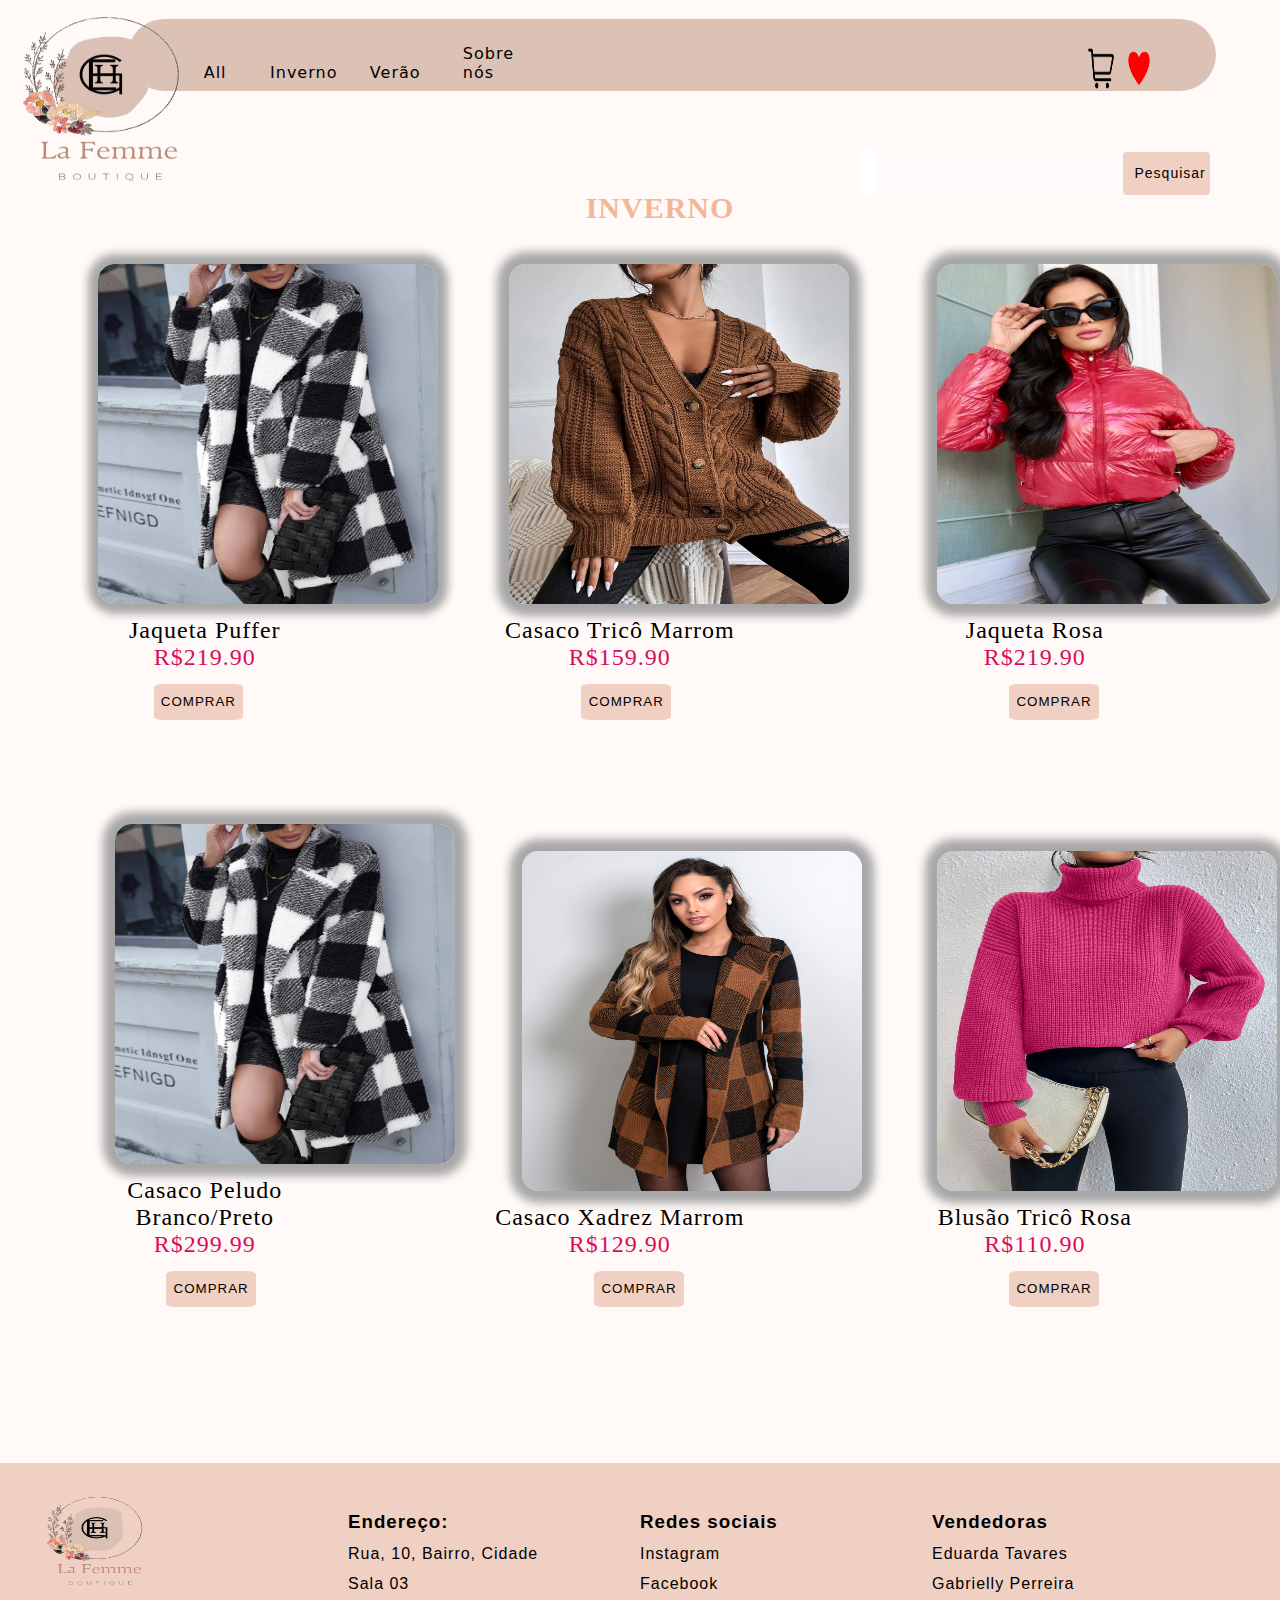
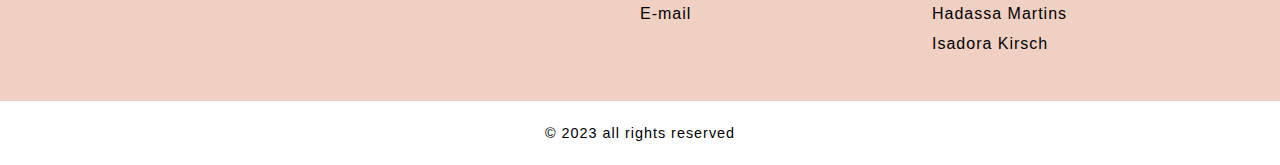
==== pagina2.html @ db5871ba "subi os arquivos" ====
<!DOCTYPE html>
<html>

    <head>
        <meta charset="UTF-8">
        <meta http-equiv="X-UA-Compatible" content="IE=edge">
        <meta name="viewport" content="width=device-width, initial-scale=1.0"> <!--define a largura da página para seguir a
        largura da tela do dispositivo e define o nível de zoom inicial quando a página é carregada pela primeira.-->
        <meta name="keywords" content="Roupas, Mulheres, Verão, Inverno, Loja">
        <link rel="stylesheet" type="text/css" href="style.css">
        <link rel="stylesheet" href="https://cdnjs.cloudflare.com/ajax/libs/font-awesome/6.4.0/css/all.min.css" integrity="sha512-iecdLmaskl7CVkqkXNQ/ZH/XLlvWZOJyj7Yy7tcenmpD1ypASozpmT/E0iPtmFIB46ZmdtAc9eNBvH0H/ZpiBw==" crossorigin="anonymous" referrerpolicy="no-referrer" />
        <title>La Femme Boutique</title>
    </head>

    <body>
        <div class="search-box">
            <input type="text" class="search-text" placeholder="Pesquisar...">
            <button id="btn" >Pesquisar</button>
        </div>  
        <header>
            <nav class="menu">
                <ul>
                  <li>
                    <a href="index.html">All</a>
                  </li>
                  <li>
                    <a href="pagina2.html">Inverno</a>
                  </li>
                  <li>
                    <a href="pagina3.html">Verão</a>
                  </li>
                  <li>
                    <a href="pagina4.html">Sobre nós</a>
                  </li>
                </ul>
              </nav>
                  <img id="logo" src="imgindex/logo.png" href="index.html" width="250vw" height="200vh"> 
        </header>
        <img src="img2/coraçaõvermelho.png" alt="" id="coracao" width="2%" height="5%">
        <img src="img2/carrinho.png" alt="" id="carrinho" height="5%" width="2%">  
    <body>
        </div>
        <h2>INVERNO</h2>
        <div class="container">
            <div class="left-div">
                <img id="img1" width="340px" height="340px" src="img2/FotoPág2.jpeg">
                <p id="roupas">Jaqueta Puffer </p>
                <p id="valor">R$219.90</p>
                <button id="comprarp22">COMPRAR</button>
            </div>
            <div class="middle-div">
                <img id="img2" width="340px" height="340px" src="img2/CasacoMarrom.jpeg">
                <p id="roupas">Casaco Tricô Marrom</p>
                <p id="valor">R$159.90</p>
                <button id="comprarp23">COMPRAR</button>
            </div>
            <div class="right-div">
                <img id="img3" width="340px" height="340px" src="img2/CasacoRosa.jpeg">
                <p id="roupas">Jaqueta Rosa</p>
                <p id="valor">R$219.90</p>
                <button id="comprarp2">COMPRAR</button>
            </div>
            <div class="left-div">
                <img id="img4" width="340px" height="340px" src="img2/FotoPág2.jpeg">
                <p id="roupas">Casaco Peludo Branco/Preto</p>
                <p id="valor">R$299.99</p>
                <button id="comprarp24">COMPRAR</button>
            </div>
            <div class="middle-div">
                <img id="img5" width="340px" height="340px" src="img2/CasacoMarrom2.jpeg">
                <p id="roupas">Casaco Xadrez Marrom</p>
                <p id="valor">R$129.90</p>
                <button id="comprarp2">COMPRAR</button>
            </div>
            <div class="right-div">
                <img id="img6" width="340px" height="340px" src="img2/TricoRosa.jpeg">
                <p id="roupas">Blusão Tricô Rosa</p>
                <p id="valor">R$110.90</p>
                <button id="comprarp2">COMPRAR</button>
        </div>
    </body>
    <main></main>
    <footer>
        <div id="footer_content">
            <div id="footer_contacts">
                <img id="logo-footer" src="img2/remove.bg.png">
            </div>
            <ul class="footer-list">
              <li>
                <h3>Endereço:</h3>
              </li> 
               <li>
                <a href="" class="footer-link">Rua, 10, Bairro, Cidade</a>
               </li>
               <li>
                <a href="" class="footer-link">Sala 03</a>
               </li>
            </ul>
            <ul class="footer-list">
                <li>
                  <h3>Redes sociais</h3>
                </li> 
                 <li>
                  <a href="" class="footer-link">Instagram</a>
                 </li>
                 <li>
                  <a href="" class="footer-link">Facebook</a>
                 </li>
                 <li>
                  <a href="" class="footer-link">E-mail</a>
                 </li>
              </ul>
              <ul class="footer-list">
                <li>
                  <h3>Vendedoras</h3>
                </li> 
                 <li>
                  <a href="" class="footer-link">Eduarda Tavares</a>
                 </li>
                 <li>
                  <a href="" class="footer-link">Gabrielly Perreira</a>
                 </li>
                 <li>
                  <a href="" class="footer-link">Hadassa Martins</a>
                 </li>
                 <li>
                    <a href="" class="footer-link">Isadora Kirsch</a>
                   </li>
              </ul>
              </div>
        </div>
        <div id="footer_copyright">
            &#169
            2023 all rights reserved <!--copyright-->
        </div>
    </footer>
</html>
---- style.css ----
/*INDEX*/

body{
  background-color: #fffaf8;
}

header{
   justify-content: space-between;
    background-color: #dcc1b5;
    height: 8vh;
    width: 85vw;
    padding-top: 0%;
    margin-top: 1.5%;
    border-radius: 40px;
    margin-left: 10%;
}

#logo{
  margin-left: -14%;
  margin-top: -2%;
  width: 250px;
  height: 200px;
  cursor: pointer;
}

#coracao{
  position: absolute;
  align-items: left;
  margin-left: 88%;
  margin-top: -3.5%;
}

#carrinho{
  position: absolute;
  align-items: left;
  margin-left: 85%;
  margin-top: -3.5%;
}



/*MENU*/

.menu{
  position: absolute;
  margin-top: 0.75%;
  margin-left: 4%;
}

.menu ul {
  list-style-type: none;
  padding: 0;
  margin: 0;
}

.menu li {
  display: inline-block;
}

.menu a {
  display: block;
  padding: 15px;
  margin-left: 18%;
  text-decoration: none;
  color: #000;
  font-family: system-ui, -apple-system, BlinkMacSystemFont, 'Segoe UI', Roboto, Oxygen, Ubuntu, Cantarell, 'Open Sans', 'Helvetica Neue', sans-serif;
}

/*barra de pesquisa*/

.search-box {
    position: absolute; /*faz com que os elementos da aplição se movem p/ qualquer lugar*/
    width: 350px;
    right: 70px;
    margin-top: 10%;
    height: 50px;
    border-radius: 40px;
    background-color: #fffaf9;
    display: flex;
    justify-content: space-between; /*joga um elemento totalmente pra esquerda e outro totalmente para direita*/
  }

  ::input-placeholder{
    font-size: 15px;
    font-family:'-apple-system', BlinkMacSystemFont, Segoe UI, Roboto, Oxygen, Ubuntu, Cantarell, 'Open Sans', 'Helvetica Neue', sans-serifa;
   
  }
  
  .search-text {
    padding: 8px;
    width: 0;
    border: 0;
    outline: 0;
    border-radius: 40px;
    box-sizing: border-box;
    font-size: 13px;
    transition: 0.4s;
  }
  
  #btn{
    margin-top: 5px;
    padding: 8px 12px;
    width: 25%;
    height: 85%;
    background-color: #f0d0c2;
    font-size:14px;
    font-family: -apple-system, BlinkMacSystemFont, 'Segoe UI', Roboto, Oxygen, Ubuntu, Cantarell, 'Open Sans', 'Helvetica Neue', sans-serif;
    border: none;
    border-radius: 4px;
    cursor: pointer;
  }
  
  .search-box:hover > .search-text{
    width: 300px;
    background-color: #f0d0c2;
    padding-left: 20px;
  }

  #btn:hover {
    background-color: #f7e2e1;
    justify-content: space-between;
  }

  /*BANNER*/

  #banner{
    box-shadow: 0 0 30px 10px rgb(167, 167, 167);
    margin-top: 15%;
    width: 65%;
    height: 50%;
    margin-left: 20%;
    border-radius: 2%;
    cursor: pointer;
    transition: .4s;
  }

  #banner:hover{
    margin-top: 14%;
    width: 68%;
    margin-left: 17%;
    opacity: 0.95;
  }
  
  /*-----------------------------*/

 
  #truck{
    width: 7%; 
    height: 7%;
    margin-left:22%;
    margin-top: 12%;
  }

  #card{
    width: 3%; 
    height: 3%;
    margin-left: 22%;
    margin-top: 12%;
  }

  #lock{
    width: 2.5%; 
    height: 2.5%;
    margin-left:22%;
    margin-top: 12%;
  }

  .legenda1{
    margin-left: 20%;
  }

  .legenda2{
    margin-left: 47%;
    margin-top: -2%;
  }

  .legenda2-2{
    margin-top: 1;
    margin-left: 47%;
  }

  .legenda3{
    margin-left: 72%;
    margin-top: -1.75%;
  }

  .legenda3-3{
    margin-left: 72%;
    margin-top: 0%;
  }
  
  /*FOOTER*/

@import url('https://fonts.googleapis.com/css2?family=Inter:wght@100;200;300;400;500;600&display=swap'); 
/*código das fontes importadas*/


* {
font-family: 'inter', sans-serif;
margin:0;
padding: 0;
box-sizing: border-box;
letter-spacing: 1px;
}

main{
  height:20vh;
}

footer {
  width: 100%;
  color: black;
}

.footer-link{
  text-decoration: none;
  cursor: pointer;
}

#logo-footer{
  position: absolute;
  margin-top:-2%;
  margin-left: -3%;
  width:12%;
  height:12%;
}

#footer_content {
  background-color: #f0d0c2;
  display: grid;
  grid-template-columns: repeat(4, 1fr);
  padding: 3rem 3.5rem;
}


.footer-list{
  display: flex;
  flex-direction: column;
  gap:0.75rem;
  list-style: none;
}

.footer-list .footer-link{
  color: black;
  transition: all 0.4s;
}

.footer-list .footer-link:hover{
  color: #7f37c9;
}


#footer_copyright{
  display: flex;
  justify-content: center;
  background-color: #fff;
  font-size: 0.9rem;
  padding: 1.5rem;
  font-weight: 100;
}

/*Typical devices breakpoint
---------------------------------
pequenas telas: até 600px
celular: de 600px até 768px
desktop: 992px até 1200px
grandes telas: acima de 1200px
*/

@media screen and (max-width: 768px){
  header{
    width: 50vw;   /*largura*/
    height: 30vh; /*altura*/
  }

  #logo-footer{
    display: none;
  }

  .search-box{ 
    margin-top: 15%;
  }

  #footer_content{
    grid-template-columns: repeat(2, 1fr);
    gap:2rem;
    justify-content: center;
  }
}

/*------------------------------------------------------------------------------------------------------------------------------------------------------------------------------*/

/*PÁGINA 2*/
h2{
color: #dcc1b5;
margin-top:8%;
margin-bottom: -7%;
margin-left: 4%;
font-size: 30px;
font-family: system-ui, -apple-system, BlinkMacSystemFont, 'Segoe UI', Roboto, Oxygen, Ubuntu, Cantarell, 'Open Sans', 'Helvetica Neue', sans-serif;
transition: .4s;
cursor: pointer;
}


/*IMAGENS*/

.container {
  width: 100%;
  overflow: hidden;
  
}
.left-div {
margin: 2%;
width: 28%;
display: inline-block;
padding: 0 2vw;
margin-top: 10%;
cursor: pointer;
}

#img1{
border-radius: 5%;
box-shadow: 0 0 8px 10px rgb(167, 167, 167);
margin-left: 12%;
transition: .4s;
}

#img1:hover{
width: 350px;
height: 350px;
}

.right-div {
  margin: 0%;
  width: 30%;
  cursor: pointer;
  margin-top: 8%;
  display: inline-block;
  padding: 0 2vw;
}

#img2{
box-shadow: 0 0 10px 12px rgb(167, 167, 167);
border-radius: 5%;
margin-left: 14%;
transition: .4s;
}

#img2:hover{
width: 350px;
height: 350px;
}

.middle-div {
  margin: 3%;
  width: 28%;
  cursor: pointer;
  margin-top: 8%;
  display: inline-block;
  padding: 0 2vw;
}

#img3{
box-shadow: 0 0 10px 12px rgb(167, 167, 167);
border-radius: 5%;
margin-left: 18%;
transition: .4s;
}

#img3:hover{
width: 350px;
height: 350px;
}

#img4{
box-shadow: 0 0 10px 12px rgb(167, 167, 167);
border-radius: 5%;
margin-left: 18%;
transition: .4s;
}

#img4:hover{
width: 350px;
height: 350px;
}

#img5{
box-shadow: 0 0 10px 12px rgb(167, 167, 167);
border-radius: 5%;
margin-left: 18%;
transition: .4s;
}

#img5:hover{
width: 350px;
height: 350px;
}

#img6:hover{
width: 350px;
height: 350px;
}

#img6{
box-shadow: 0 0 10px 12px rgb(167, 167, 167);
border-radius: 5%;
margin-left: 18%;
transition: .4s;
}

#comprarp2{
position: absolute;
margin-top: 1%;
cursor: pointer;
text-align: center;
margin-left: 10%;
color: black;
background-color:#f0d0c2;
border: none;
border-radius: 10%;
width: 7%;
height: 4%;
}

#comprarp22{
  position: absolute;
  margin-top: 1%;
  cursor: pointer;
  text-align: center;
  margin-left: 7%;
  color: black;
  background-color:#f0d0c2;
  border: none;
  border-radius: 10%;
  width: 7%;
  height: 4%;
  }

  #comprarp23{
    position: absolute;
    margin-top: 1%;
    cursor: pointer;
    text-align: center;
    margin-left: 9%;
    color: black;
    background-color:#f0d0c2;
    border: none;
    border-radius: 10%;
    width: 7%;
    height: 4%;
    }

    #comprarp24{
      position: absolute;
      margin-top: 1%;
      cursor: pointer;
      text-align: center;
      margin-left: 8%;
      color: black;
      background-color:#f0d0c2;
      border: none;
      border-radius: 10%;
      width: 7%;
      height: 4%;
      }
  
#roupas{
font-family: 'Times New Roman', Times, serif;
font-size: x-large;
text-align: center;
margin-top: 3%;
}
#valor{
font-family: 'Times New Roman', Times, serif;
color: rgb(209, 0, 80);
font-size: x-large;
text-align: center;
}

/*---------------------------------------------------------------------------------------------------------------------------------------------------------------------------------*/

/*PÁGINA 3*/

/*IMAGENS*/

.container {
  width: 100%;
  overflow: hidden;
}
.left-div {
  margin: 2%;
  width: 28%;
  display: inline-block;
  padding: 0 3vw;
  margin-top: 10%;
  cursor: pointer;
}
.right-div {
margin: 2%;
  width: 28%;
  cursor: pointer;
  display: inline-block;
  padding: 0 2vw;
  margin-top: 10%;
}

.middle-div {
  margin: 2%;
  width: 28%;
  cursor: pointer;
  display: inline-block;
  padding: 0 2vw;
  margin-top: 10%;
}

#img1{
border-radius: 5%;
box-shadow: 0 0 8px 10px rgb(167, 167, 167);
margin-left: 12%;
transition: .4s;
}

#img1:hover{
width: 350px;
height: 350px;
}

#img2{
box-shadow: 0 0 10px 12px rgb(167, 167, 167);
border-radius: 5%;
margin-left: 14%;
transition: .4s;
}

#img2:hover{
width: 350px;
height: 350px;
}

#img3{
box-shadow: 0 0 10px 12px rgb(167, 167, 167);
border-radius: 5%;
margin-left: 18%;
transition: .4s;
}

#img3:hover{
width: 350px;
height: 350px;
}

#img4{
box-shadow: 0 0 10px 12px rgb(167, 167, 167);
border-radius: 5%;
margin-left: 18%;
transition: .4s;
}

#img4:hover{
width: 350px;
height: 350px;
}

#img5{
box-shadow: 0 0 10px 12px rgb(167, 167, 167);
border-radius: 5%;
margin-left: 18%;
transition: .4s;
}

#img5:hover{
width: 350px;
height: 350px;
}

#img6:hover{
width: 350px;
height: 350px;
}

#img6{
box-shadow: 0 0 10px 12px rgb(167, 167, 167);
border-radius: 5%;
margin-left: 18%;
transition: .4s;
}

#comprar{
position: absolute;
margin-top: 3%;
cursor: pointer;
text-align: left;
margin-left: 70%;
color: #ffffff;
border-radius: 10%;
width: 40%;
}

#Comprarp3{
  position: absolute;
  margin-top: 1%;
  cursor: pointer;
  text-align: center;
  margin-left: 10%;

  color: black;
  background-color:#f0d0c2;
  border: none;
  border-radius: 10%;
  width: 7%;
  height: 4%;
  }
  

#roupas{
font-family: 'Times New Roman', Times, serif;
font-size: x-large;
text-align: center;
margin-top: 3%;
}

#valor{
font-family: 'Times New Roman', Times, serif;
color: rgb(218,13,91);
font-size: x-large;
text-align: center;
}

/*---------------------------------------------------------------------------------------------------------------------------------------------------------------------------------*/

/*PÁGINA 4*/
h2{
  margin-left: 40px;
  margin-top: 100px;
  font-family:Georgia, 'Times New Roman', Times, serif;
  color:#f5b599;
  text-align: center;
  transition: .4s;
}

h2:hover{
  font-size:xx-large;


}

#para1{
  margin-top: 10%;
  margin-left: 20px;
  text-align:justify; 
  padding-left: 2%;
  padding-right: 2%;
  text-align:center;
  font-family: system-ui, -apple-system, BlinkMacSystemFont, 'Segoe UI', Roboto, Oxygen, Ubuntu, Cantarell, 'Open Sans', 'Helvetica Neue', sans-serif;
}

#p4{
  margin-top: 10%;
}

#duda{
  margin-top: -30%;
  cursor: pointer;
  transition: .4s;
}

#duda:hover{
  width:360px;
  height:360px;
  opacity: .9;
}

#gaby{
  cursor: pointer;
  position: absolute;
  margin-left: 28%;
  margin-top: -21.25%; 
  transition: .8s; 
}

#gaby:hover{
  width:360px;
  height:360px;
  opacity: .9;
}

#dassa{
  cursor: pointer;
  position: absolute;
  margin-left: 48%;
  margin-top: -31.5%; 
  transition: .4s; 
}

#dassa:hover{
  width:360px;
  height:360px;
  opacity: .9;
}

#isa{
  cursor: pointer;
  position: absolute;
  margin-left: 38%;
  margin-top: -30.9%;
  transition: .4s; 
}

#isa:hover{
  width:360px;
  height:360px;
  opacity: .9;
}

#nome1{
  cursor: pointer;
  position: absolute;
  margin-left: 12.5%;
  margin-top: -18%;
  font-family: 'Times New Roman', Times, serif;
  font-size: larger;
  transition: .2s;
}

#nome1:hover{
  color:#f5b599
}

#nome2{
  cursor: pointer;
  position: absolute;
  margin-left: 35%;
  margin-top: -18%;
  font-family: 'Times New Roman', Times, serif;
  font-size: larger;
  transition: .2s;
}

#nome2:hover{
  color:#f5b599
}


#nome3{
  cursor: pointer;
  position: absolute;
  margin-left: 59%;
  margin-top: -18%;
  font-family: 'Times New Roman', Times, serif;
  font-size: larger;
  transition: .2s;
}

#nome3:hover{
  color:#f5b599
}


#nome4{
  cursor: pointer;
  position: absolute;
  margin-left: 83%;
  margin-top: -17.5%;
  font-family: 'Times New Roman', Times, serif;
  font-size: larger;
  transition: .2s;
}

#nome4:hover{
  color:#f5b599
}
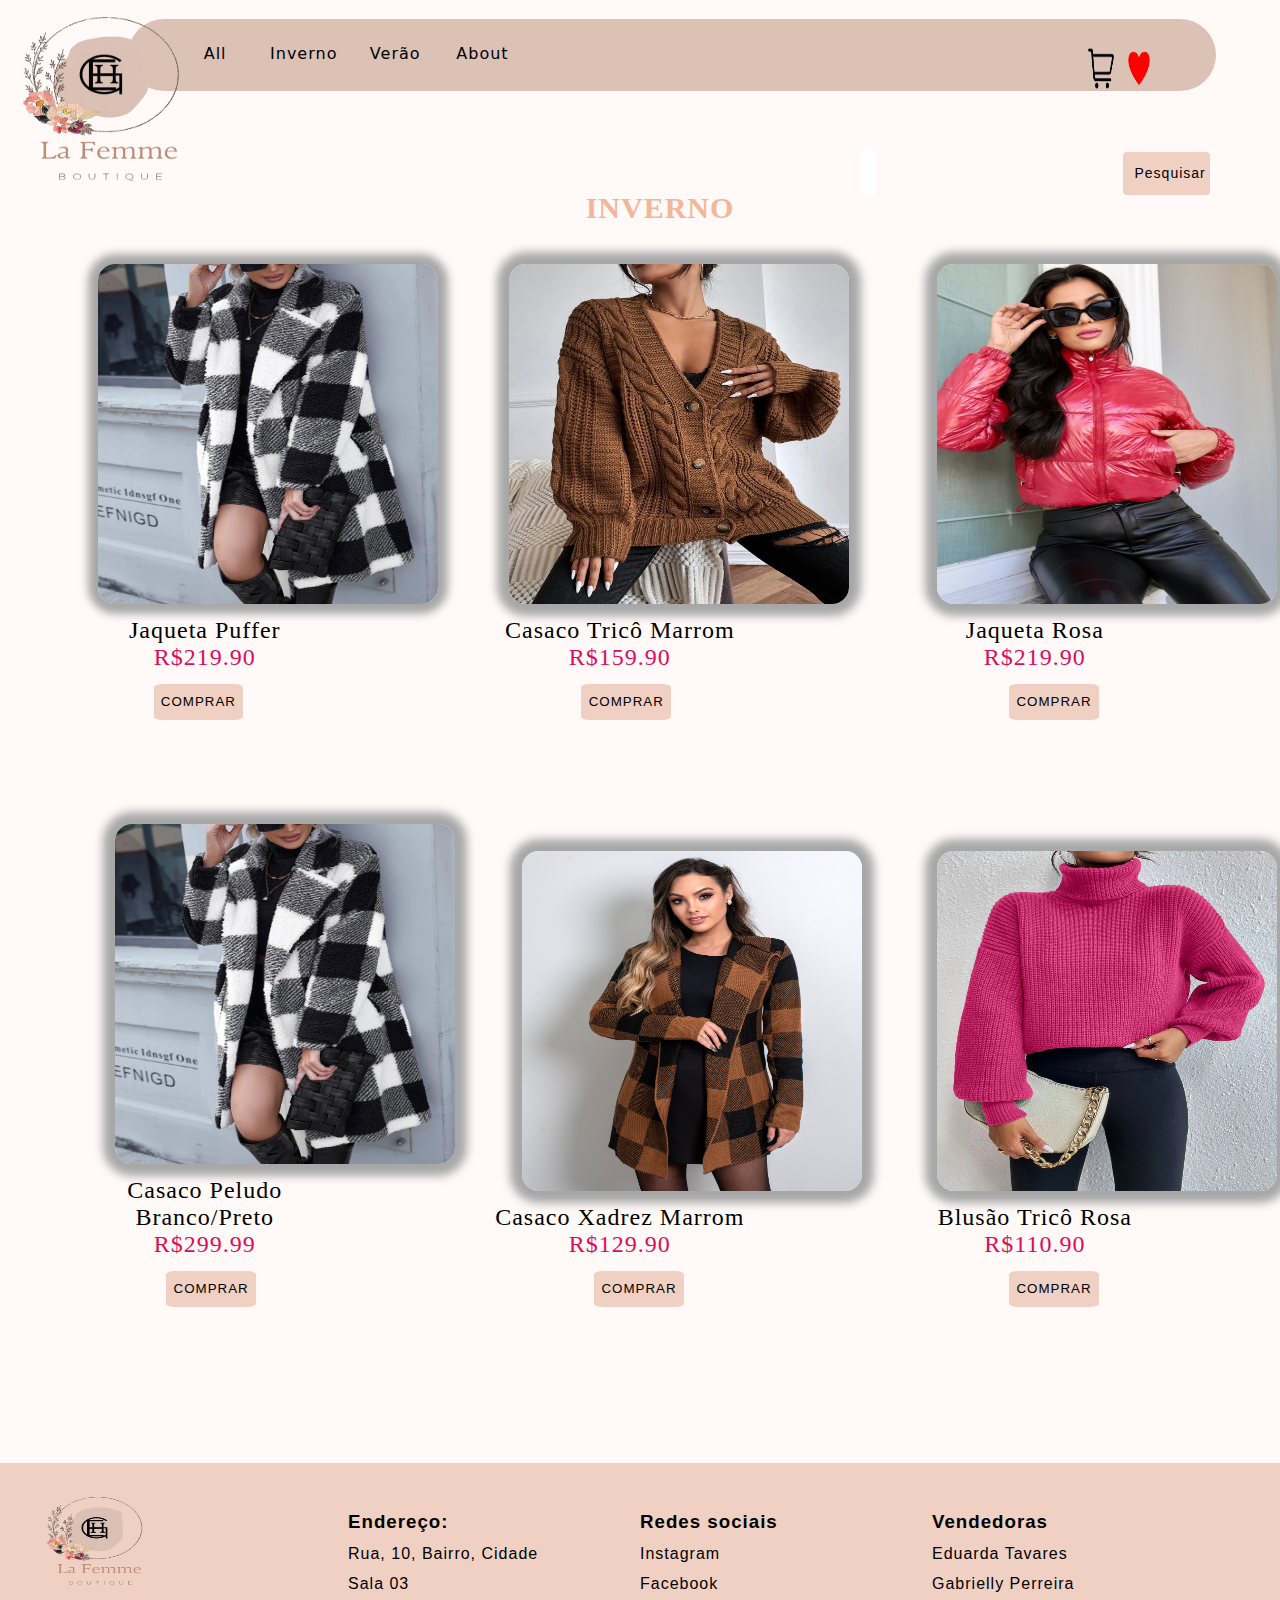
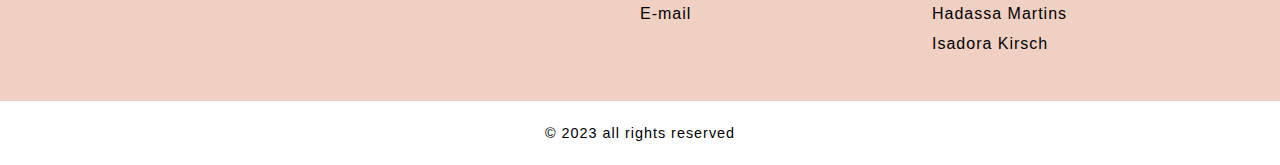
==== commit 1d0f762f: "Update pagina2.html" ====
--- a/pagina2.html
+++ b/pagina2.html
@@ -30,7 +30,7 @@
                     <a href="pagina3.html">Verão</a>
                   </li>
                   <li>
-                    <a href="pagina4.html">Sobre nós</a>
+                    <a href="pagina4.html">About</a>
                   </li>
                 </ul>
               </nav>
@@ -134,4 +134,4 @@
             2023 all rights reserved <!--copyright-->
         </div>
     </footer>
-</html>+</html>
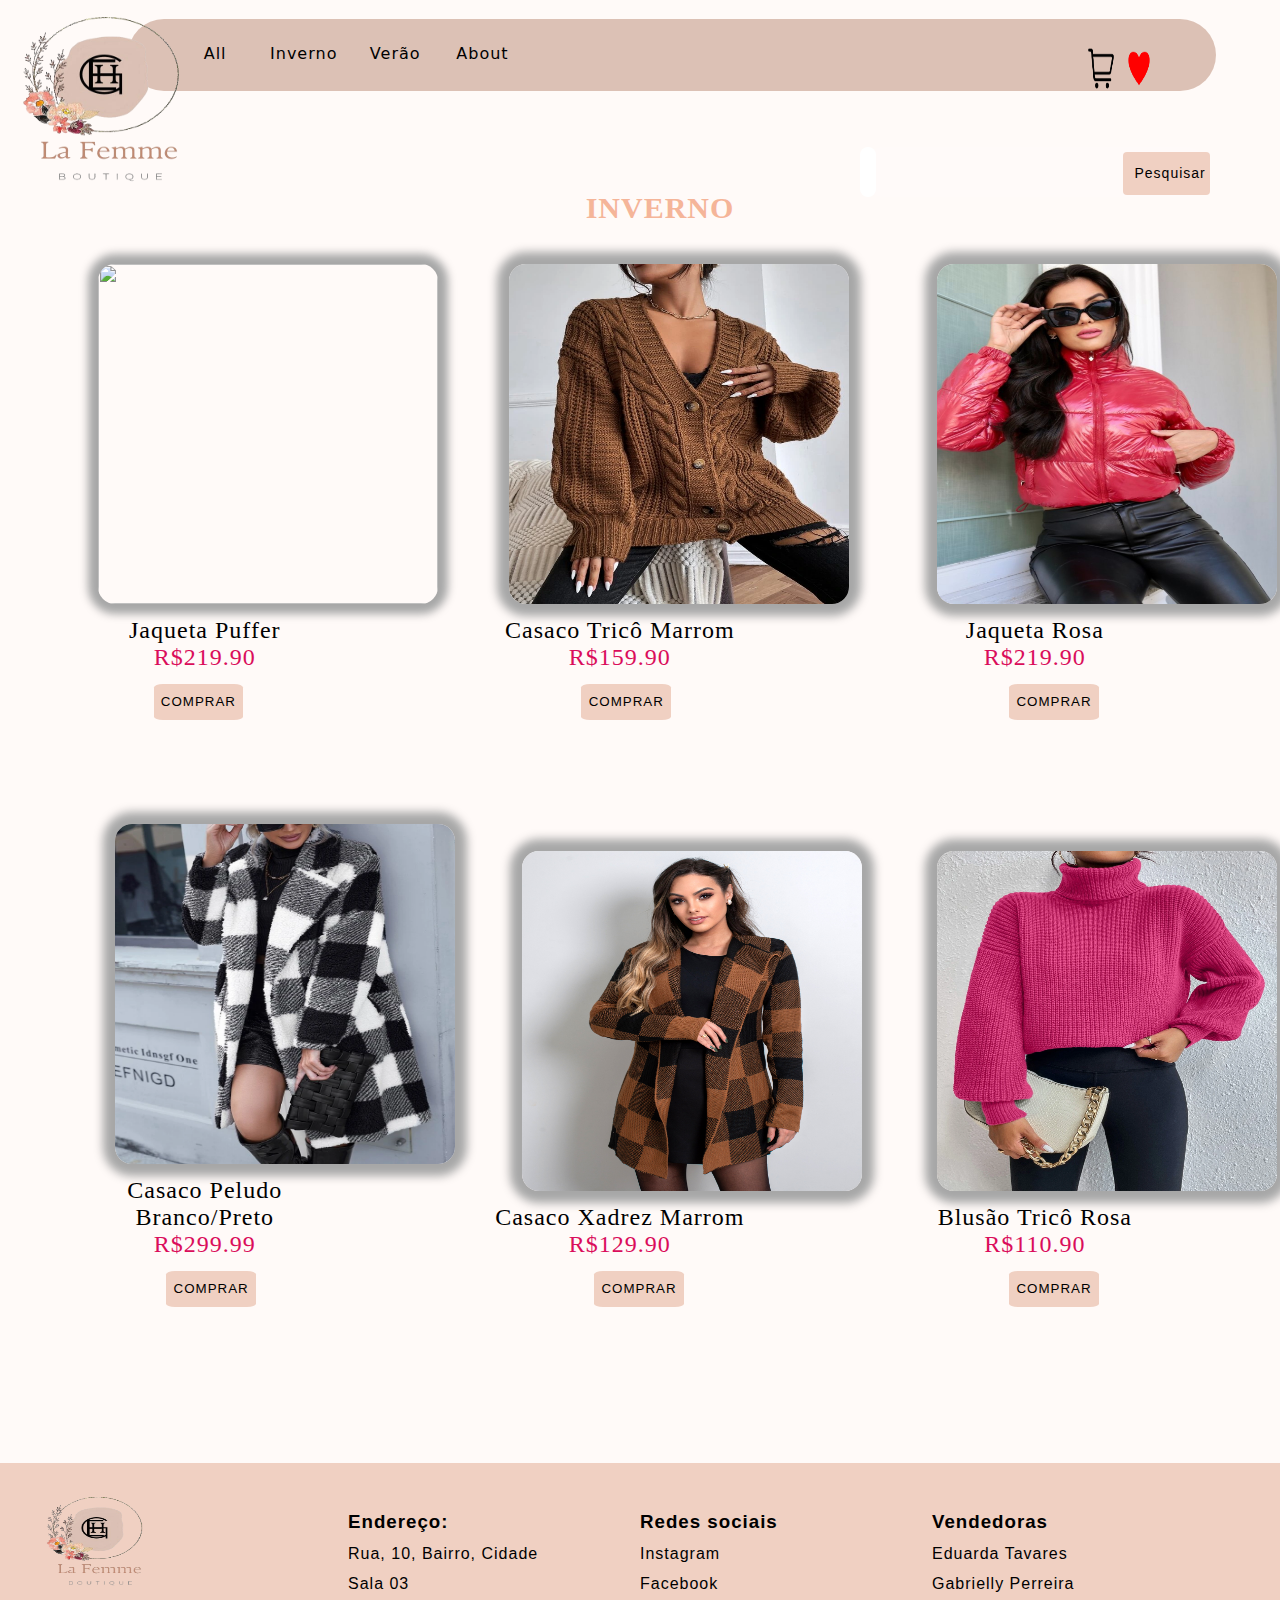
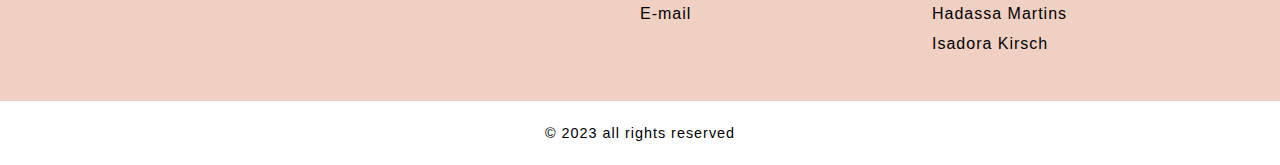
==== commit 7d82a97a: "Update pagina2.html" ====
--- a/pagina2.html
+++ b/pagina2.html
@@ -34,16 +34,16 @@
                   </li>
                 </ul>
               </nav>
-                  <img id="logo" src="imgindex/logo.png" href="index.html" width="250vw" height="200vh"> 
+                  <img src="imgindex/logo.png" href="index.html" alt="logo da loja que é composto pelas iniciais das desenvolvedoras e abaixo o nome da loja" id="logo" width="250vw" height="200vh"> 
         </header>
-        <img src="img2/coraçaõvermelho.png" alt="" id="coracao" width="2%" height="5%">
-        <img src="img2/carrinho.png" alt="" id="carrinho" height="5%" width="2%">  
+        <img src="img2/coraçaõvermelho.png" alt="coração vermelho" id="coracao" width="2%" height="5%">
+        <img src="img2/carrinho.png" alt="carrinho de compras" id="carrinho" height="5%" width="2%">  
     <body>
         </div>
         <h2>INVERNO</h2>
         <div class="container">
             <div class="left-div">
-                <img id="img1" width="340px" height="340px" src="img2/FotoPág2.jpeg">
+                <img src="img2/Foto2Pág2.jpeg" id="img1" width="340px" height="340px" >
                 <p id="roupas">Jaqueta Puffer </p>
                 <p id="valor">R$219.90</p>
                 <button id="comprarp22">COMPRAR</button>
@@ -83,7 +83,7 @@
     <footer>
         <div id="footer_content">
             <div id="footer_contacts">
-                <img id="logo-footer" src="img2/remove.bg.png">
+                <img src="img2/remove.bg.png" alt="logo da loja que é composto pelas iniciais das desenvolvedoras e abaixo o nome da loja" id="logo-footer">
             </div>
             <ul class="footer-list">
               <li>
--- a/style.css
+++ b/style.css
@@ -278,6 +278,7 @@
   }
 
   .search-box{ 
+    display: flex;
     margin-top: 15%;
   }
 
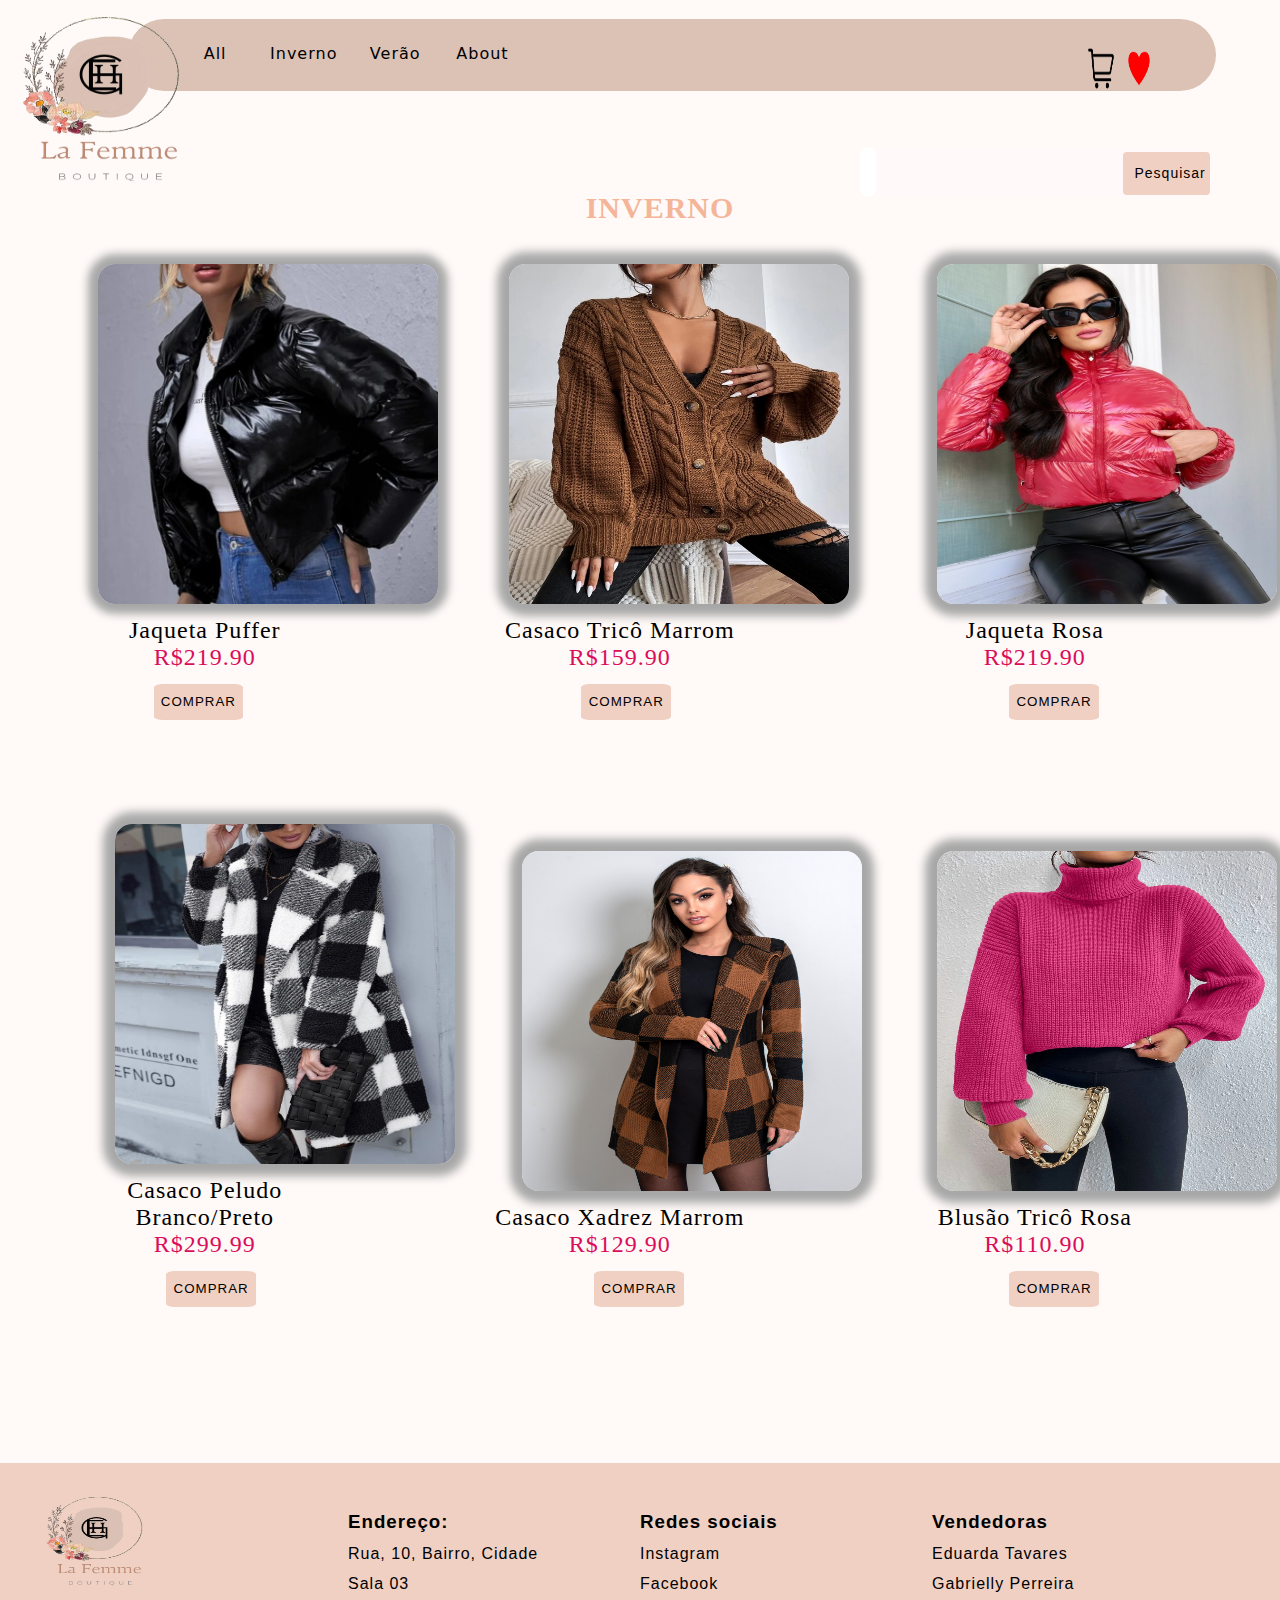
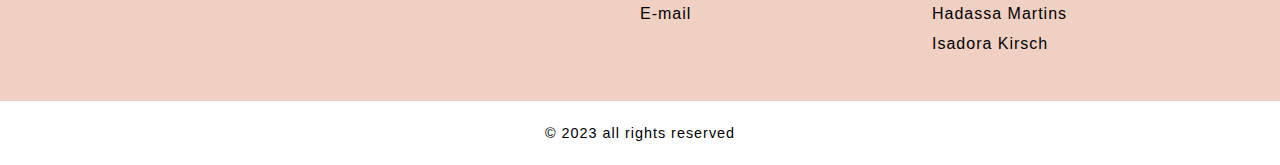
==== commit c970545a: "Update pagina2.html" ====
--- a/pagina2.html
+++ b/pagina2.html
@@ -43,7 +43,7 @@
         <h2>INVERNO</h2>
         <div class="container">
             <div class="left-div">
-                <img src="img2/Foto2Pág2.jpeg" id="img1" width="340px" height="340px" >
+                <img src="img2/foto2pág2.jpg" id="img1" width="340px" height="340px" >
                 <p id="roupas">Jaqueta Puffer </p>
                 <p id="valor">R$219.90</p>
                 <button id="comprarp22">COMPRAR</button>
